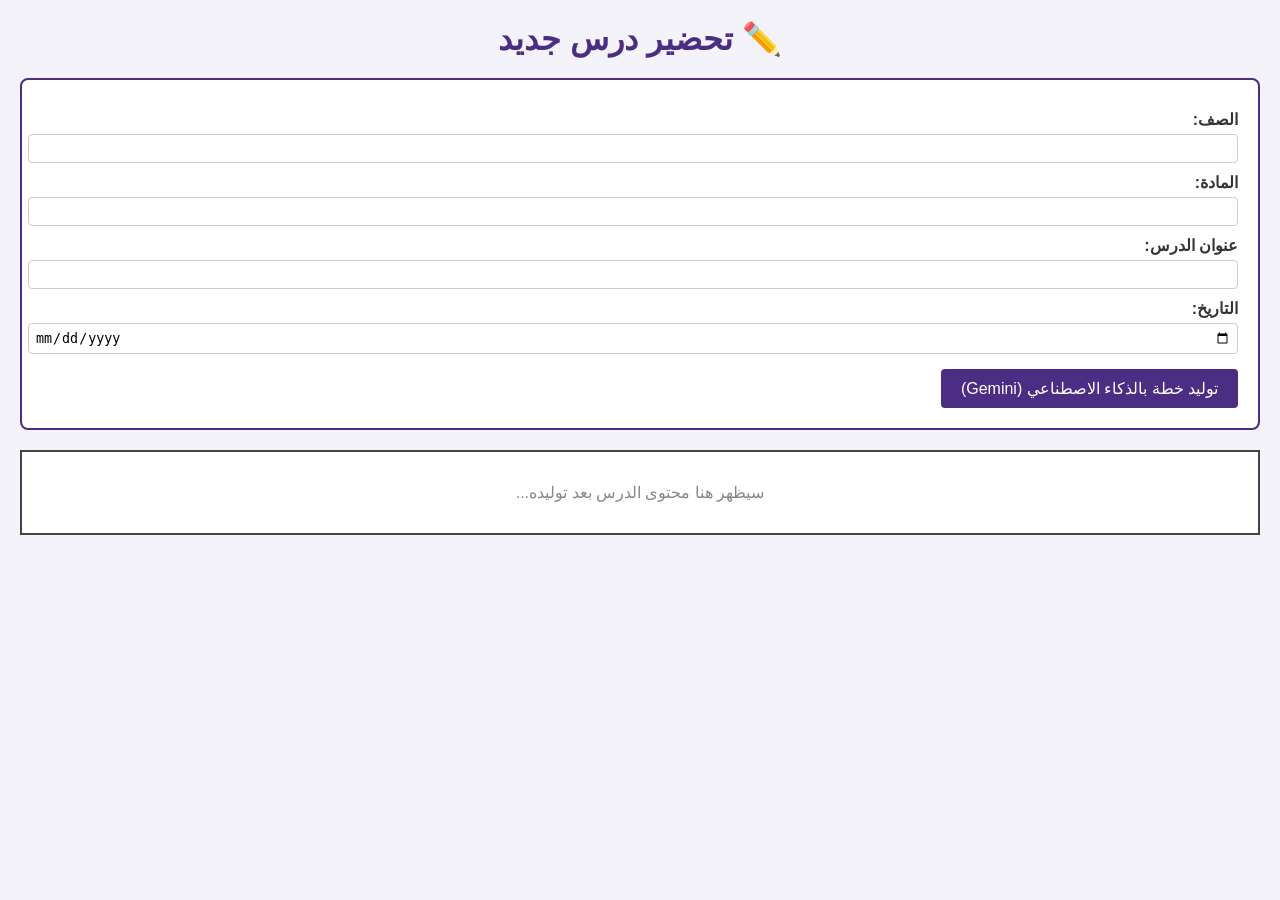
==== prepare.html @ 9278af46 "Add files via upload" ====
<!DOCTYPE html>
<html lang="ar" dir="rtl">
<head>
  <meta charset="UTF-8">
  <title>تحضير درس جديد</title>
  <link rel="stylesheet" href="style.css">
</head>
<body>
  <h1>✏️ تحضير درس جديد</h1>

  <div class="form-section">
    <form id="lessonForm">
      <label>الصف: <input name="grade"></label>
      <label>المادة: <input name="subject"></label>
      <label>عنوان الدرس: <input name="topic"></label>
      <label>التاريخ: <input name="date" type="date"></label>
      <button type="submit">توليد خطة بالذكاء الاصطناعي (Gemini)</button>
    </form>
  </div>

  <div class="lesson" id="lessonResult">
    <p style="text-align:center; color:#888;">سيظهر هنا محتوى الدرس بعد توليده...</p>
  </div>

  <script>
    const form = document.getElementById('lessonForm');
    const resultDiv = document.getElementById('lessonResult');

    form.addEventListener('submit', async (e) => {
      e.preventDefault();
      const data = Object.fromEntries(new FormData(form).entries());
      const apiKey = localStorage.getItem("apiKey"); // المفتاح من صفحة الإعدادات

      if (!apiKey) {
        alert("⚠️ أدخل مفتاح API أولاً من صفحة الإعدادات");
        return;
      }

      const prompt = `أنشئ خطة درس للصف ${data.grade} في مادة ${data.subject} بعنوان "${data.topic}" تشمل الأهداف، دور المعلم والمتعلم، والتقويم.`;

      try {
        const response = await fetch("https://generativelanguage.googleapis.com/v1beta/models/gemini-pro:generateContent", {
          method: "POST",
          headers: {
            "Content-Type": "application/json",
            "Authorization": "Bearer " + apiKey
          },
          body: JSON.stringify({
            contents: [{ parts: [{ text: prompt }] }]
          })
        });

        const result = await response.json();
        const lessonText = result.candidates[0].content.parts[0].text;

        // عرض النتيجة
        resultDiv.innerHTML = `<h3>خطة الدرس:</h3><p>${lessonText}</p>`;

        // حفظ الدرس في الأرشيف
        const archive = JSON.parse(localStorage.getItem("archive") || "[]");
        archive.push({
          date: data.date,
          subject: data.subject,
          topic: data.topic,
          content: lessonText
        });
        localStorage.setItem("archive", JSON.stringify(archive));

        alert("✅ تم حفظ الدرس في الأرشيف بنجاح!");
      } catch (error) {
        alert("❌ حدث خطأ أثناء الاتصال بـ Google Gemini");
        console.error(error);
      }
    });
  </script>
</body>
</html>
---- style.css ----
/* الخطوط والألوان الأساسية */
body {
  font-family: "Cairo", sans-serif;
  margin: 0;
  background: #f5f3fa;
  color: #333;
}

/* الشريط العلوي */
header {
  background: #4b2e83;
  color: #fff;
  padding: 10px;
  text-align: center;
}
header h1 {
  margin: 0;
  font-size: 22px;
}
header p {
  margin: 5px 0 0;
}

/* التنقل */
nav ul {
  list-style: none;
  display: flex;
  justify-content: center;
  padding: 0;
  margin: 20px 0;
}
nav ul li {
  margin: 0 15px;
}
nav ul li a {
  text-decoration: none;
  color: #4b2e83;
  font-weight: bold;
  border: 2px solid #4b2e83;
  padding: 8px 12px;
  border-radius: 6px;
  transition: 0.3s;
}
nav ul li a:hover {
  background: #e0d4f7;
}

/* العناوين */
h1 {
  text-align: center;
  color: #4b2e83;
  margin: 20px 0;
}
p {
  text-align: center;
  color: #555;
}

/* نموذج الإدخال */
.form-section {
  background: #fff;
  border: 2px solid #4b2e83;
  padding: 20px;
  margin: 20px;
  border-radius: 8px;
}
label {
  display: block;
  margin-top: 10px;
  font-weight: bold;
}
input, textarea {
  width: 100%;
  padding: 6px;
  margin-top: 5px;
  border: 1px solid #ccc;
  border-radius: 4px;
}
button {
  margin-top: 15px;
  padding: 10px 20px;
  font-size: 16px;
  cursor: pointer;
  background: #4b2e83;
  color: #fff;
  border: none;
  border-radius: 4px;
}
button:hover {
  background: #3a2368;
}

/* الجداول */
table {
  width: 100%;
  border-collapse: collapse;
  margin: 20px 0;
}
th, td {
  border: 1px solid #000;
  padding: 8px;
  text-align: center;
  vertical-align: middle;
}
th {
  background: #e0d4f7;
  font-weight: bold;
}

/* دروس */
.lesson {
  margin: 20px;
  border: 2px solid #444;
  padding: 15px;
  background: #fff;
}

/* التذييل */
footer {
  margin-top: 20px;
  text-align: center;
  font-size: 14px;
  color: #4b2e83;
}

/* الطباعة */
@media print {
  body { margin: 0; }
  .lesson { page-break-after: always; }
  header, nav, .form-section { display: none; }
}
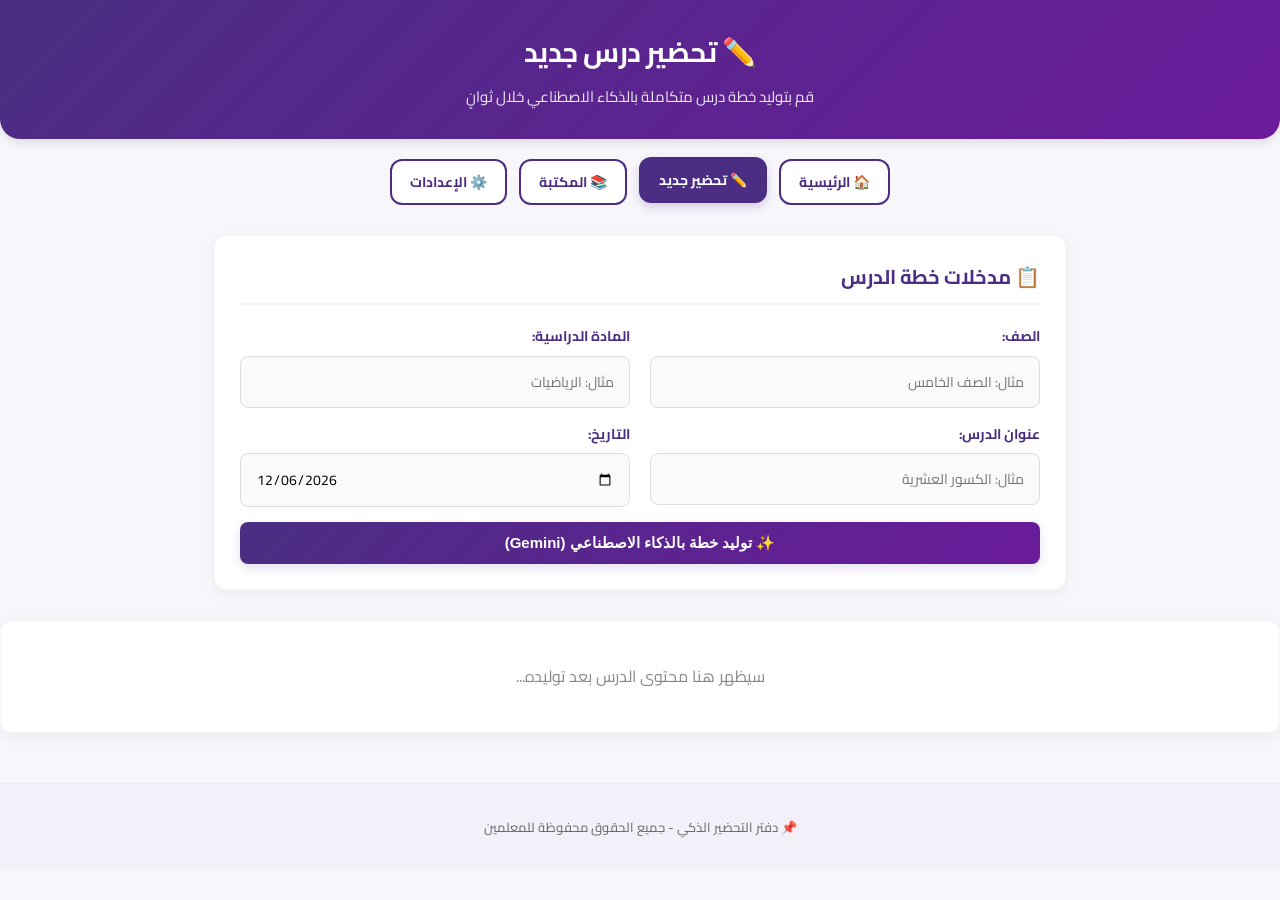
==== commit 8f1a37b9: "Upgrade Arabic AI Lesson Planner to version 2.0 with modern UI, search/filter, and robust Gemini API" ====
--- a/prepare.html
+++ b/prepare.html
@@ -1,77 +1,191 @@
-<!DOCTYPE html>
-<html lang="ar" dir="rtl">
-<head>
-  <meta charset="UTF-8">
-  <title>تحضير درس جديد</title>
-  <link rel="stylesheet" href="style.css">
-</head>
-<body>
-  <h1>✏️ تحضير درس جديد</h1>
-
-  <div class="form-section">
-    <form id="lessonForm">
-      <label>الصف: <input name="grade"></label>
-      <label>المادة: <input name="subject"></label>
-      <label>عنوان الدرس: <input name="topic"></label>
-      <label>التاريخ: <input name="date" type="date"></label>
-      <button type="submit">توليد خطة بالذكاء الاصطناعي (Gemini)</button>
-    </form>
-  </div>
-
-  <div class="lesson" id="lessonResult">
-    <p style="text-align:center; color:#888;">سيظهر هنا محتوى الدرس بعد توليده...</p>
-  </div>
-
-  <script>
-    const form = document.getElementById('lessonForm');
-    const resultDiv = document.getElementById('lessonResult');
-
-    form.addEventListener('submit', async (e) => {
-      e.preventDefault();
-      const data = Object.fromEntries(new FormData(form).entries());
-      const apiKey = localStorage.getItem("apiKey"); // المفتاح من صفحة الإعدادات
-
-      if (!apiKey) {
-        alert("⚠️ أدخل مفتاح API أولاً من صفحة الإعدادات");
-        return;
-      }
-
-      const prompt = `أنشئ خطة درس للصف ${data.grade} في مادة ${data.subject} بعنوان "${data.topic}" تشمل الأهداف، دور المعلم والمتعلم، والتقويم.`;
-
-      try {
-        const response = await fetch("https://generativelanguage.googleapis.com/v1beta/models/gemini-pro:generateContent", {
-          method: "POST",
-          headers: {
-            "Content-Type": "application/json",
-            "Authorization": "Bearer " + apiKey
-          },
-          body: JSON.stringify({
-            contents: [{ parts: [{ text: prompt }] }]
-          })
-        });
-
-        const result = await response.json();
-        const lessonText = result.candidates[0].content.parts[0].text;
-
-        // عرض النتيجة
-        resultDiv.innerHTML = `<h3>خطة الدرس:</h3><p>${lessonText}</p>`;
-
-        // حفظ الدرس في الأرشيف
-        const archive = JSON.parse(localStorage.getItem("archive") || "[]");
-        archive.push({
-          date: data.date,
-          subject: data.subject,
-          topic: data.topic,
-          content: lessonText
-        });
-        localStorage.setItem("archive", JSON.stringify(archive));
-
-        alert("✅ تم حفظ الدرس في الأرشيف بنجاح!");
-      } catch (error) {
-        alert("❌ حدث خطأ أثناء الاتصال بـ Google Gemini");
-        console.error(error);
-      }
-    });
-  </script>
-</body>
+<!DOCTYPE html>
+<html lang="ar" dir="rtl">
+<head>
+  <meta charset="UTF-8">
+  <meta name="viewport" content="width=device-width, initial-scale=1.0">
+  <title>تحضير درس جديد</title>
+  <link rel="preconnect" href="https://fonts.googleapis.com">
+  <link rel="preconnect" href="https://fonts.gstatic.com" crossorigin>
+  <link href="https://fonts.googleapis.com/css2?family=Cairo:wght@300;400;600;700&display=swap" rel="stylesheet">
+  <link rel="stylesheet" href="style.css">
+</head>
+<body>
+  <header>
+    <h1>✏️ تحضير درس جديد</h1>
+    <p>قم بتوليد خطة درس متكاملة بالذكاء الاصطناعي خلال ثوانٍ</p>
+  </header>
+
+  <nav>
+    <ul>
+      <li><a href="index.html">🏠 الرئيسية</a></li>
+      <li><a href="prepare.html" class="active">✏️ تحضير جديد</a></li>
+      <li><a href="archive.html">📚 المكتبة</a></li>
+      <li><a href="settings.html">⚙️ الإعدادات</a></li>
+    </ul>
+  </nav>
+
+  <div class="form-section card">
+    <h2>📋 مدخلات خطة الدرس</h2>
+    <form id="lessonForm">
+      <div class="form-row">
+        <div class="form-group">
+          <label for="grade">الصف:</label>
+          <input id="grade" name="grade" placeholder="مثال: الصف الخامس" required>
+        </div>
+        <div class="form-group">
+          <label for="subject">المادة الدراسية:</label>
+          <input id="subject" name="subject" placeholder="مثال: الرياضيات" required>
+        </div>
+      </div>
+
+      <div class="form-row">
+        <div class="form-group">
+          <label for="topic">عنوان الدرس:</label>
+          <input id="topic" name="topic" placeholder="مثال: الكسور العشرية" required>
+        </div>
+        <div class="form-group">
+          <label for="date">التاريخ:</label>
+          <input id="date" name="date" type="date" required>
+        </div>
+      </div>
+
+      <button type="submit" id="submitBtn" class="primary-btn">✨ توليد خطة بالذكاء الاصطناعي (Gemini)</button>
+    </form>
+  </div>
+
+  <div class="lesson card" id="lessonResult">
+    <p style="text-align:center; color:#888;">سيظهر هنا محتوى الدرس بعد توليده...</p>
+  </div>
+
+  <footer>
+    <p>📌 دفتر التحضير الذكي - جميع الحقوق محفوظة للمعلمين</p>
+  </footer>
+
+  <script>
+    // وضع تاريخ اليوم كقيمة افتراضية
+    document.getElementById('date').valueAsDate = new Date();
+
+    const form = document.getElementById('lessonForm');
+    const resultDiv = document.getElementById('lessonResult');
+    const submitBtn = document.getElementById('submitBtn');
+
+    function simpleMarkdownToHtml(text) {
+      if (!text) return "";
+      let formatted = text
+        .replace(/### (.*)/g, '<h3>$1</h3>')
+        .replace(/## (.*)/g, '<h2>$1</h2>')
+        .replace(/# (.*)/g, '<h1>$1</h1>')
+        .replace(/\*\*(.*?)\*\*/g, '<strong>$1</strong>')
+        .replace(/\*(.*?)\*/g, '<em>$1</em>')
+        .replace(/^- (.*)/gm, '<li>$1</li>')
+        .replace(/\n/g, '<br>');
+
+      // wrap list items in lists
+      if (formatted.includes('<li>')) {
+        formatted = formatted.replace(/(<li>.*<\/li>)/gs, '<ul>$1<\/ul>');
+      }
+      return formatted;
+    }
+
+    form.addEventListener('submit', async (e) => {
+      e.preventDefault();
+      const data = Object.fromEntries(new FormData(form).entries());
+      const apiKey = localStorage.getItem("apiKey"); // المفتاح من صفحة الإعدادات
+
+      if (!apiKey) {
+        alert("⚠️ أدخل مفتاح API أولاً من صفحة الإعدادات");
+        window.location.href = "settings.html";
+        return;
+      }
+
+      // تهيئة حالة التحميل
+      submitBtn.disabled = true;
+      submitBtn.innerHTML = `⏳ جاري التوليد وكتابة الخطة...`;
+      resultDiv.innerHTML = `
+        <div class="loading-container">
+          <div class="spinner"></div>
+          <p>⏳ جاري التوليد باستخدام الذكاء الاصطناعي (Gemini)... يرجى الانتظار قليلاً.</p>
+        </div>
+      `;
+
+      const prompt = `أنت معلم خبير ومحترف. أنشئ خطة درس نموذجية ومفصلة باللغة العربية للصف ${data.grade} في مادة ${data.subject} بعنوان "${data.topic}" تشمل:
+1. الأهداف التعليمية السلوكية (المعرفية، الوجدانية، المهارية).
+2. الوسائل التعليمية ومصادر التعلم المستخدمة.
+3. التمهيد والتهيئة الحافزة للدرس.
+4. عرض الدرس ودور المعلم ودور المتعلم في كل نشاط.
+5. استراتيجيات التدريس النشط المقترحة.
+6. التقويم التكويني والنهائي وأسئلة قياس الفهم.
+7. الواجب البيتي والنشاط الإثرائي.`;
+
+      try {
+        const response = await fetch("https://generativelanguage.googleapis.com/v1beta/models/gemini-1.5-flash:generateContent", {
+          method: "POST",
+          headers: {
+            "Content-Type": "application/json",
+            "x-goog-api-key": apiKey
+          },
+          body: JSON.stringify({
+            contents: [{ parts: [{ text: prompt }] }]
+          })
+        });
+
+        if (!response.ok) {
+          const errData = await response.json().catch(() => ({}));
+          const errMsg = errData.error ? errData.error.message : "خطأ غير معروف في الاتصال بـ Gemini";
+          throw new Error(errMsg);
+        }
+
+        const result = await response.json();
+
+        if (result.candidates && result.candidates[0] && result.candidates[0].content && result.candidates[0].content.parts && result.candidates[0].content.parts[0]) {
+          const lessonText = result.candidates[0].content.parts[0].text;
+          const formattedHtml = simpleMarkdownToHtml(lessonText);
+
+          // عرض النتيجة
+          resultDiv.innerHTML = `
+            <div class="lesson-header-print">
+              <h2>خطة الدرس: ${data.topic}</h2>
+              <p><strong>الصف:</strong> ${data.grade} | <strong>المادة:</strong> ${data.subject} | <strong>التاريخ:</strong> ${data.date}</p>
+            </div>
+            <div class="lesson-content-body">
+              ${formattedHtml}
+            </div>
+            <div class="action-buttons-container no-print">
+              <button onclick="window.print()" class="print-btn">🖨️ طباعة الخطة أو حفظها كـ PDF</button>
+            </div>
+          `;
+
+          // حفظ الدرس في الأرشيف مع الصف (grade)
+          const archive = JSON.parse(localStorage.getItem("archive") || "[]");
+          archive.push({
+            date: data.date,
+            subject: data.subject,
+            topic: data.topic,
+            grade: data.grade,
+            content: lessonText
+          });
+          localStorage.setItem("archive", JSON.stringify(archive));
+
+          alert("✅ تم حفظ الدرس في الأرشيف بنجاح!");
+        } else {
+          throw new Error("لم يتم إرجاع محتوى من النموذج، يرجى المحاولة مرة أخرى.");
+        }
+
+      } catch (error) {
+        alert("❌ حدث خطأ أثناء الاتصال بـ Google Gemini:\n" + error.message);
+        resultDiv.innerHTML = `
+          <div class="status-box error">
+            <p>❌ <strong>فشل توليد الخطة:</strong></p>
+            <p>${error.message}</p>
+            <p style="font-size: 14px;">يرجى التأكد من صحة مفتاح الـ API في صفحة الإعدادات والمحاولة مجدداً.</p>
+          </div>
+        `;
+        console.error(error);
+      } finally {
+        submitBtn.disabled = false;
+        submitBtn.innerHTML = `✨ توليد خطة بالذكاء الاصطناعي (Gemini)`;
+      }
+    });
+  </script>
+</body>
 </html>
--- a/style.css
+++ b/style.css
@@ -1,131 +1,530 @@
-/* الخطوط والألوان الأساسية */
-body {
-  font-family: "Cairo", sans-serif;
-  margin: 0;
-  background: #f5f3fa;
-  color: #333;
-}
-
-/* الشريط العلوي */
-header {
-  background: #4b2e83;
-  color: #fff;
-  padding: 10px;
-  text-align: center;
-}
-header h1 {
-  margin: 0;
-  font-size: 22px;
-}
-header p {
-  margin: 5px 0 0;
-}
-
-/* التنقل */
-nav ul {
-  list-style: none;
-  display: flex;
-  justify-content: center;
-  padding: 0;
-  margin: 20px 0;
-}
-nav ul li {
-  margin: 0 15px;
-}
-nav ul li a {
-  text-decoration: none;
-  color: #4b2e83;
-  font-weight: bold;
-  border: 2px solid #4b2e83;
-  padding: 8px 12px;
-  border-radius: 6px;
-  transition: 0.3s;
-}
-nav ul li a:hover {
-  background: #e0d4f7;
-}
-
-/* العناوين */
-h1 {
-  text-align: center;
-  color: #4b2e83;
-  margin: 20px 0;
-}
-p {
-  text-align: center;
-  color: #555;
-}
-
-/* نموذج الإدخال */
-.form-section {
-  background: #fff;
-  border: 2px solid #4b2e83;
-  padding: 20px;
-  margin: 20px;
-  border-radius: 8px;
-}
-label {
-  display: block;
-  margin-top: 10px;
-  font-weight: bold;
-}
-input, textarea {
-  width: 100%;
-  padding: 6px;
-  margin-top: 5px;
-  border: 1px solid #ccc;
-  border-radius: 4px;
-}
-button {
-  margin-top: 15px;
-  padding: 10px 20px;
-  font-size: 16px;
-  cursor: pointer;
-  background: #4b2e83;
-  color: #fff;
-  border: none;
-  border-radius: 4px;
-}
-button:hover {
-  background: #3a2368;
-}
-
-/* الجداول */
-table {
-  width: 100%;
-  border-collapse: collapse;
-  margin: 20px 0;
-}
-th, td {
-  border: 1px solid #000;
-  padding: 8px;
-  text-align: center;
-  vertical-align: middle;
-}
-th {
-  background: #e0d4f7;
-  font-weight: bold;
-}
-
-/* دروس */
-.lesson {
-  margin: 20px;
-  border: 2px solid #444;
-  padding: 15px;
-  background: #fff;
-}
-
-/* التذييل */
-footer {
-  margin-top: 20px;
-  text-align: center;
-  font-size: 14px;
-  color: #4b2e83;
-}
-
-/* الطباعة */
-@media print {
-  body { margin: 0; }
-  .lesson { page-break-after: always; }
-  header, nav, .form-section { display: none; }
+/* الألوان والمتغيرات العامة */
+:root {
+  --primary-color: #4b2e83;
+  --primary-hover: #3a2368;
+  --secondary-color: #f3f0f9;
+  --accent-color: #6a1b9a;
+  --background-color: #f7f6fb;
+  --card-background: #ffffff;
+  --text-primary: #2d2d2d;
+  --text-secondary: #666666;
+  --success-color: #2e7d32;
+  --success-bg: #e8f5e9;
+  --error-color: #c62828;
+  --error-bg: #ffebee;
+  --warning-color: #ef6c00;
+  --warning-bg: #fff3e0;
+  --info-color: #0277bd;
+  --info-bg: #e1f5fe;
+  --border-radius: 12px;
+  --transition-speed: 0.3s;
+  --box-shadow: 0 4px 15px rgba(0, 0, 0, 0.05);
+  --box-shadow-hover: 0 8px 25px rgba(75, 46, 131, 0.12);
+}
+
+/* التنسيق الأساسي */
+body {
+  font-family: 'Cairo', 'Segoe UI', Tahoma, Geneva, Verdana, sans-serif;
+  margin: 0;
+  background-color: var(--background-color);
+  color: var(--text-primary);
+  line-height: 1.6;
+}
+
+/* ترويسة الصفحة */
+header {
+  background: linear-gradient(135deg, var(--primary-color), var(--accent-color));
+  color: #fff;
+  padding: 30px 20px;
+  text-align: center;
+  box-shadow: 0 4px 10px rgba(0, 0, 0, 0.1);
+  border-bottom-left-radius: 20px;
+  border-bottom-right-radius: 20px;
+}
+header h1 {
+  margin: 0;
+  font-size: 28px;
+  font-weight: 700;
+  letter-spacing: -0.5px;
+}
+header p {
+  margin: 10px 0 0;
+  font-size: 15px;
+  opacity: 0.9;
+}
+
+/* شريط التنقل */
+nav {
+  margin: 20px auto;
+  max-width: 1200px;
+  padding: 0 20px;
+}
+nav ul {
+  list-style: none;
+  display: flex;
+  justify-content: center;
+  flex-wrap: wrap;
+  padding: 0;
+  margin: 0;
+  gap: 12px;
+}
+nav ul li a {
+  text-decoration: none;
+  color: var(--primary-color);
+  font-weight: 700;
+  border: 2px solid var(--primary-color);
+  padding: 10px 18px;
+  border-radius: var(--border-radius);
+  transition: all var(--transition-speed) ease;
+  display: inline-block;
+  background: var(--card-background);
+  font-size: 14px;
+}
+nav ul li a:hover, nav ul li a.active {
+  background: var(--primary-color);
+  color: #fff;
+  box-shadow: 0 4px 10px rgba(75, 46, 131, 0.2);
+  transform: translateY(-2px);
+}
+
+/* تصميم الكارد والبطاقة */
+.container {
+  max-width: 1200px;
+  margin: 0 auto;
+  padding: 0 20px;
+}
+.card {
+  background: var(--card-background);
+  border-radius: var(--border-radius);
+  box-shadow: var(--box-shadow);
+  padding: 25px;
+  margin-bottom: 25px;
+  border: 1px solid rgba(75, 46, 131, 0.05);
+  transition: transform var(--transition-speed) ease, box-shadow var(--transition-speed) ease;
+}
+.card:hover {
+  box-shadow: var(--box-shadow-hover);
+  transform: translateY(-3px);
+}
+.card h2 {
+  color: var(--primary-color);
+  margin-top: 0;
+  margin-bottom: 20px;
+  font-size: 20px;
+  border-bottom: 2px solid var(--secondary-color);
+  padding-bottom: 10px;
+}
+
+/* النماذج وعناصر الإدخال */
+.form-section {
+  max-width: 800px;
+  margin: 30px auto;
+}
+.form-row {
+  display: flex;
+  gap: 20px;
+  margin-bottom: 15px;
+  flex-wrap: wrap;
+}
+.form-group {
+  flex: 1;
+  min-width: 250px;
+}
+label {
+  display: block;
+  margin-bottom: 8px;
+  font-weight: 700;
+  color: var(--primary-color);
+  font-size: 14px;
+}
+input, textarea {
+  width: 100%;
+  padding: 12px 15px;
+  border: 1px solid #ddd;
+  border-radius: 8px;
+  box-sizing: border-box;
+  font-family: 'Cairo', sans-serif;
+  font-size: 14px;
+  transition: border-color var(--transition-speed), box-shadow var(--transition-speed);
+  background-color: #fafafa;
+}
+input:focus, textarea:focus {
+  border-color: var(--primary-color);
+  box-shadow: 0 0 0 3px rgba(75, 46, 131, 0.15);
+  background-color: #fff;
+  outline: none;
+}
+
+/* الأزرار */
+.primary-btn {
+  background: linear-gradient(135deg, var(--primary-color), var(--accent-color));
+  color: #fff;
+  border: none;
+  font-weight: 700;
+  padding: 12px 24px;
+  font-size: 15px;
+  border-radius: 8px;
+  cursor: pointer;
+  width: 100%;
+  transition: all var(--transition-speed);
+  box-shadow: 0 4px 10px rgba(75, 46, 131, 0.15);
+}
+.primary-btn:hover {
+  transform: translateY(-1px);
+  box-shadow: 0 6px 15px rgba(75, 46, 131, 0.25);
+  background: var(--primary-hover);
+}
+.primary-btn:disabled {
+  background: #ccc;
+  cursor: not-allowed;
+  transform: none;
+  box-shadow: none;
+}
+
+.btn {
+  padding: 8px 16px;
+  font-size: 14px;
+  border: none;
+  border-radius: 6px;
+  cursor: pointer;
+  font-family: 'Cairo', sans-serif;
+  font-weight: 700;
+  transition: all var(--transition-speed) ease;
+}
+.success-btn {
+  background-color: var(--success-color);
+  color: white;
+}
+.success-btn:hover {
+  background-color: #1b5e20;
+}
+.info-btn {
+  background-color: var(--primary-color);
+  color: white;
+}
+.info-btn:hover {
+  background-color: var(--primary-hover);
+}
+
+/* مجموعات الإدخال (مع مفتاح API) */
+.input-group {
+  display: flex;
+  gap: 10px;
+  margin-bottom: 20px;
+}
+.input-group input {
+  flex: 1;
+}
+.secondary-btn {
+  background-color: var(--secondary-color);
+  color: var(--primary-color);
+  border: 1px solid rgba(75, 46, 131, 0.15);
+  padding: 10px 15px;
+  border-radius: 8px;
+  cursor: pointer;
+  font-weight: 600;
+  font-family: 'Cairo', sans-serif;
+  font-size: 13px;
+  transition: all var(--transition-speed);
+}
+.secondary-btn:hover {
+  background-color: #e0d4f7;
+}
+
+/* صناديق الحالة والرسائل */
+.status-box {
+  padding: 15px;
+  border-radius: 8px;
+  margin: 20px 0;
+  font-weight: 600;
+  font-size: 14px;
+  border-right: 5px solid;
+}
+.status-box.info {
+  background-color: var(--info-bg);
+  color: var(--info-color);
+  border-right-color: var(--info-color);
+}
+.status-box.success {
+  background-color: var(--success-bg);
+  color: var(--success-color);
+  border-right-color: var(--success-color);
+}
+.status-box.warning {
+  background-color: var(--warning-bg);
+  color: var(--warning-color);
+  border-right-color: var(--warning-color);
+}
+.status-box.error {
+  background-color: var(--error-bg);
+  color: var(--error-color);
+  border-right-color: var(--error-color);
+}
+
+/* الجداول وتنسيقها المستجيب */
+.table-container {
+  overflow-x: auto;
+  border-radius: var(--border-radius);
+}
+table {
+  width: 100%;
+  border-collapse: collapse;
+  text-align: right;
+  font-size: 14px;
+}
+th, td {
+  padding: 12px 15px;
+  border-bottom: 1px solid #eee;
+  text-align: center;
+}
+th {
+  background-color: var(--secondary-color);
+  color: var(--primary-color);
+  font-weight: 700;
+  text-transform: uppercase;
+}
+tr:hover {
+  background-color: #fcfbfe;
+}
+
+/* شارات مميزة (Badges) */
+.badge {
+  display: inline-block;
+  padding: 4px 10px;
+  font-size: 12px;
+  font-weight: 700;
+  border-radius: 20px;
+}
+.grade-badge {
+  background-color: var(--info-bg);
+  color: var(--info-color);
+}
+.subject-badge {
+  background-color: var(--warning-bg);
+  color: var(--warning-color);
+}
+
+/* معاينة المحتوى وعنوان الدرس */
+.topic-title {
+  color: var(--primary-color);
+  font-size: 14px;
+}
+.content-cell {
+  max-width: 250px;
+}
+.content-preview-box {
+  max-height: 60px;
+  overflow: hidden;
+  text-overflow: ellipsis;
+  font-size: 12px;
+  color: var(--text-secondary);
+  line-height: 1.5;
+  text-align: right;
+}
+
+/* خيارات الإجراءات في الجدول */
+.options-group {
+  display: flex;
+  gap: 6px;
+  justify-content: center;
+  flex-wrap: wrap;
+}
+.btn-sm {
+  padding: 5px 10px;
+  font-size: 11px;
+  font-weight: 700;
+  border: none;
+  border-radius: 4px;
+  cursor: pointer;
+  font-family: 'Cairo', sans-serif;
+  transition: all 0.2s;
+}
+.btn-print {
+  background-color: #e1f5fe;
+  color: #0288d1;
+}
+.btn-print:hover {
+  background-color: #0288d1;
+  color: white;
+}
+.btn-csv {
+  background-color: #e8f5e9;
+  color: #2e7d32;
+}
+.btn-csv:hover {
+  background-color: #2e7d32;
+  color: white;
+}
+.btn-edit {
+  background-color: #fff3e0;
+  color: #ef6c00;
+}
+.btn-edit:hover {
+  background-color: #ef6c00;
+  color: white;
+}
+.btn-delete {
+  background-color: #ffebee;
+  color: #c62828;
+}
+.btn-delete:hover {
+  background-color: #c62828;
+  color: white;
+}
+
+/* البحث والإجراءات في الأرشيف */
+.archive-actions {
+  display: flex;
+  justify-content: space-between;
+  align-items: center;
+  gap: 20px;
+  flex-wrap: wrap;
+}
+.search-box {
+  flex: 1;
+  min-width: 300px;
+}
+.export-buttons {
+  display: flex;
+  gap: 10px;
+}
+
+/* لا يوجد بيانات */
+.no-data-msg {
+  text-align: center;
+  padding: 40px 20px;
+  color: var(--text-secondary);
+  font-weight: 600;
+  font-size: 15px;
+}
+
+/* صفحة تحضير درس: هيكلية الدرس وتفاصيله */
+.lesson {
+  margin-top: 30px;
+  line-height: 1.8;
+}
+.lesson-header-print {
+  border-bottom: 2px solid var(--primary-color);
+  padding-bottom: 15px;
+  margin-bottom: 20px;
+}
+.lesson-header-print h2 {
+  color: var(--primary-color);
+  margin: 0;
+  font-size: 22px;
+}
+.lesson-header-print p {
+  margin: 5px 0 0;
+  font-size: 13px;
+  color: var(--text-secondary);
+  text-align: right;
+}
+.lesson-content-body {
+  font-size: 15px;
+  color: var(--text-primary);
+  text-align: justify;
+}
+.lesson-content-body h2 {
+  font-size: 18px;
+  color: var(--primary-color);
+  margin-top: 25px;
+  margin-bottom: 10px;
+  border-right: 4px solid var(--primary-color);
+  padding-right: 8px;
+}
+.lesson-content-body h3 {
+  font-size: 16px;
+  color: var(--accent-color);
+  margin-top: 20px;
+  margin-bottom: 8px;
+}
+.lesson-content-body ul {
+  padding-right: 20px;
+  margin: 10px 0;
+}
+.lesson-content-body li {
+  margin-bottom: 6px;
+}
+.action-buttons-container {
+  display: flex;
+  justify-content: center;
+  margin-top: 30px;
+}
+.print-btn {
+  background-color: var(--primary-color);
+  color: #fff;
+  border: none;
+  font-family: 'Cairo', sans-serif;
+  font-weight: 700;
+  padding: 12px 24px;
+  font-size: 15px;
+  border-radius: 8px;
+  cursor: pointer;
+  transition: all var(--transition-speed);
+}
+.print-btn:hover {
+  background-color: var(--primary-hover);
+  transform: scale(1.02);
+}
+
+/* مؤشر التحميل (Spinner) */
+.loading-container {
+  display: flex;
+  flex-direction: column;
+  align-items: center;
+  justify-content: center;
+  padding: 40px 20px;
+}
+.spinner {
+  width: 40px;
+  height: 40px;
+  border: 4px solid rgba(75, 46, 131, 0.1);
+  border-top-color: var(--primary-color);
+  border-radius: 50%;
+  animation: spin 1s infinite linear;
+  margin-bottom: 15px;
+}
+@keyframes spin {
+  to { transform: rotate(360deg); }
+}
+
+/* تذييل الصفحة */
+footer {
+  margin-top: 50px;
+  padding: 20px;
+  text-align: center;
+  font-size: 13px;
+  color: var(--text-secondary);
+  background-color: var(--secondary-color);
+  border-top: 1px solid rgba(0,0,0,0.02);
+}
+
+/* وسائط الطباعة الفاخرة */
+@media print {
+  body {
+    background-color: #fff;
+    color: #000;
+    margin: 0;
+    font-size: 12pt;
+  }
+  .no-print, nav, header, footer, .form-section, .archive-actions, .options-group {
+    display: none !important;
+  }
+  .card {
+    border: none;
+    box-shadow: none;
+    padding: 0;
+    margin: 0;
+  }
+  table {
+    border: 1px solid #ccc;
+    font-size: 10pt;
+  }
+  th, td {
+    border: 1px solid #ccc;
+    padding: 8px;
+  }
+  .lesson {
+    page-break-after: always;
+  }
 }
